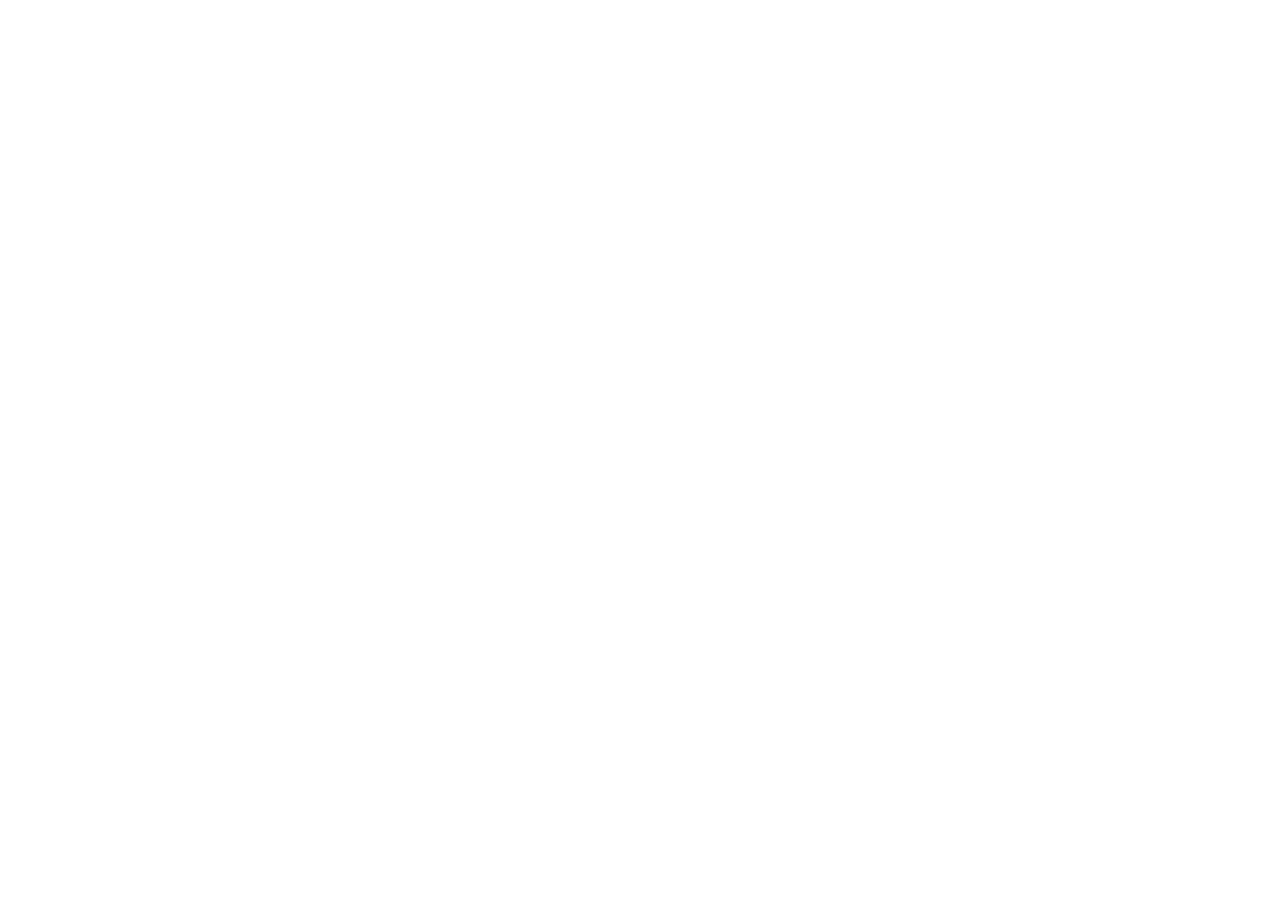
==== page2.html @ e28ee574 "first commit" ====
<html lang="en">
<head>
    <meta charset="UTF-8">
    <meta name="viewport" content="width=device-width, initial-scale=1.0">
    <title>Document</title>
    <link rel="stylesheet" href="page2.css">
</head>
<body>
    
</body>
</html>
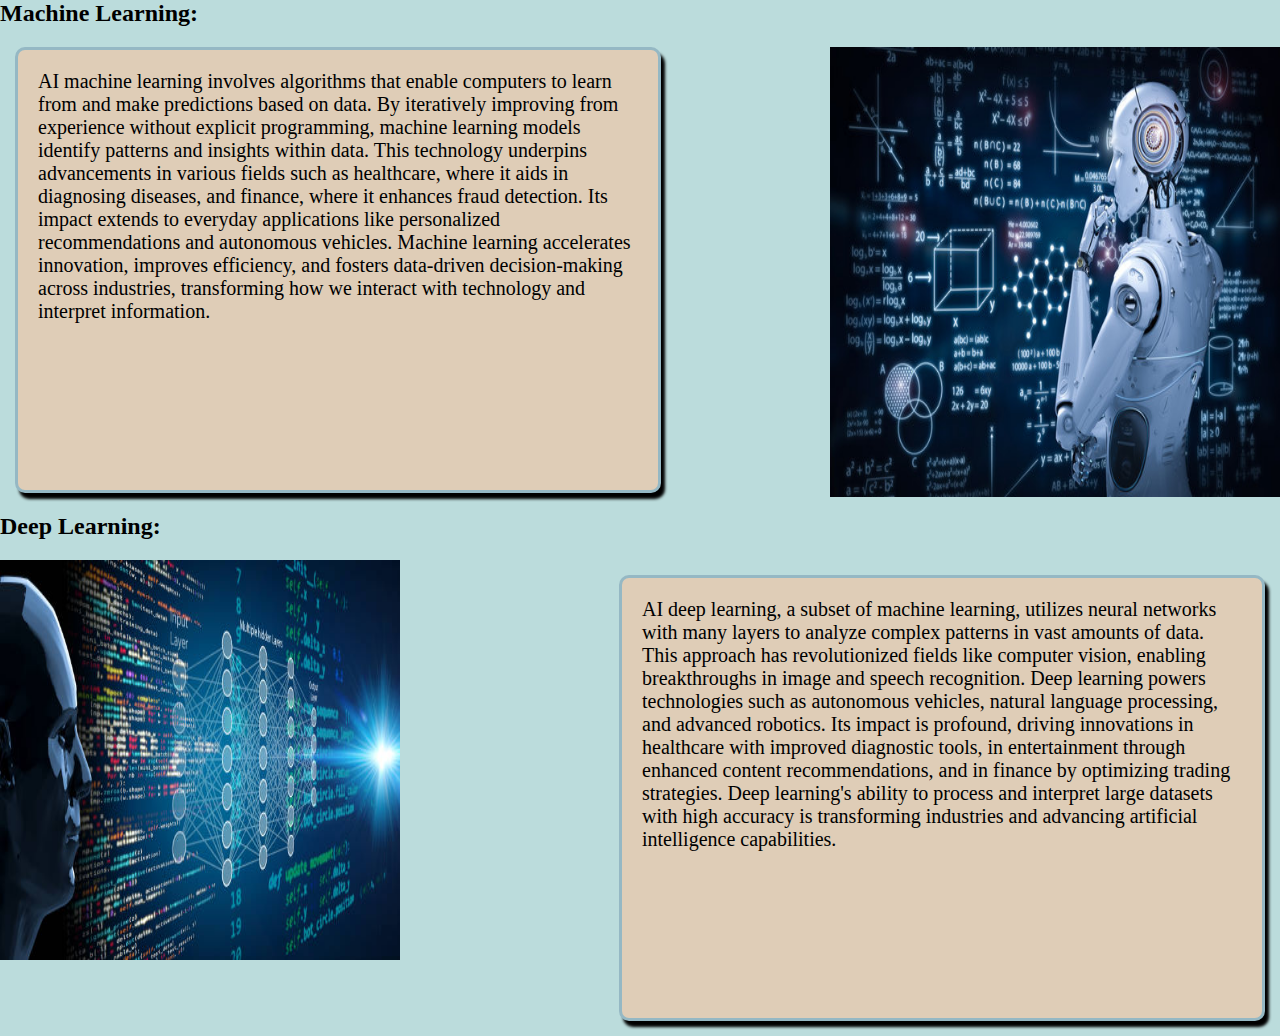
==== commit fba3e2b7: "Adding page 2" ====
--- a/page2.html
+++ b/page2.html
@@ -6,6 +6,26 @@
     <link rel="stylesheet" href="page2.css">
 </head>
 <body>
-    
+    <div class="top">
+        <h2>Machine Learning: </h2>
+        <img src="/machine learning.jpg" alt="">
+        <div class="content">
+            <p>
+            AI machine learning involves algorithms that enable computers to learn from and make predictions based on data. By iteratively improving from experience without explicit programming, machine learning models identify patterns and insights within data. This technology underpins advancements in various fields such as healthcare, where it aids in diagnosing diseases, and finance, where it enhances fraud detection. Its impact extends to everyday applications like personalized recommendations and autonomous vehicles. Machine learning accelerates innovation, improves efficiency, and fosters data-driven decision-making across industries, transforming how we interact with technology and interpret information.
+        </p>
+
+        </div>
+
+    </div>
+    <div class="bottom">
+        <h2>Deep Learning: </h2>
+        <img src="/deep learning.jpg" alt="">
+        <div class="content">
+            <p>
+                AI deep learning, a subset of machine learning, utilizes neural networks with many layers to analyze complex patterns in vast amounts of data. This approach has revolutionized fields like computer vision, enabling breakthroughs in image and speech recognition. Deep learning powers technologies such as autonomous vehicles, natural language processing, and advanced robotics. Its impact is profound, driving innovations in healthcare with improved diagnostic tools, in entertainment through enhanced content recommendations, and in finance by optimizing trading strategies. Deep learning's ability to process and interpret large datasets with high accuracy is transforming industries and advancing artificial intelligence capabilities.
+            </p>
+        </div>
+
+    </div>
 </body>
 </html>--- a/page2.css
+++ b/page2.css
@@ -0,0 +1,49 @@
+body{
+    margin: 0;
+    padding: 0;
+    background-color: rgb(187, 220, 220);
+}
+.top .content p {
+    border: 3px solid rgb(149, 184, 196);
+    background-color: rgb(223, 205, 183);
+    box-shadow: 4px 6px 3px;
+    margin: 15px;
+    padding: 20px;
+    border-radius: 10px;
+}
+.top img {
+    width: 450px;
+    height: 450px;
+    float: right;
+}
+.top .content p {
+    width: 600px;
+    height: 400;
+    font-size: 20;
+    display: flex;
+    grid-template-columns: repeat(2,1fr)
+}
+.bottom .content p {
+    border: 3px solid rgb(149, 184, 196);
+    background-color: rgb(223, 205, 183);
+    box-shadow: 4px 6px 3px;
+    margin: 15px;
+    padding: 20px;
+    border-radius: 10px;
+}
+.bottom img {
+    width: 400px;
+    height: 400px;
+    float: left;
+}
+.bottom .content p {
+    width: 600px;
+    height: 400;
+    font-size: 20;
+    display: flex;
+    grid-template-columns: repeat(2,1fr)
+
+}
+.bottom p{
+    float: right;
+}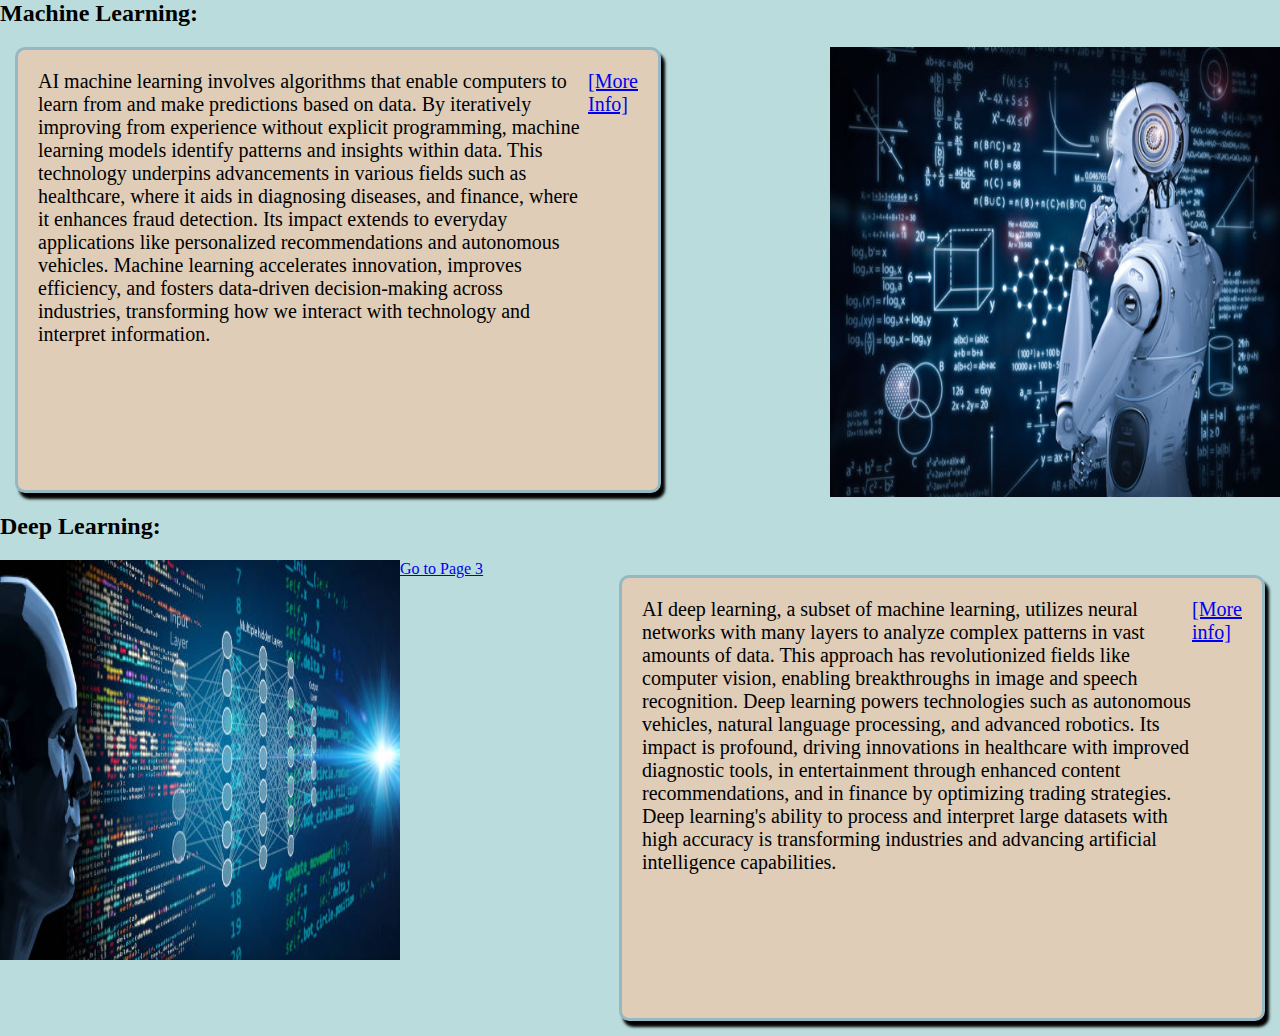
==== commit 7238ba84: "Adding reference" ====
--- a/page2.html
+++ b/page2.html
@@ -12,6 +12,7 @@
         <div class="content">
             <p>
             AI machine learning involves algorithms that enable computers to learn from and make predictions based on data. By iteratively improving from experience without explicit programming, machine learning models identify patterns and insights within data. This technology underpins advancements in various fields such as healthcare, where it aids in diagnosing diseases, and finance, where it enhances fraud detection. Its impact extends to everyday applications like personalized recommendations and autonomous vehicles. Machine learning accelerates innovation, improves efficiency, and fosters data-driven decision-making across industries, transforming how we interact with technology and interpret information.
+            <a href="https://en.wikipedia.org/wiki/Machine_learning">[More Info]</a>
         </p>
 
         </div>
@@ -22,10 +23,15 @@
         <img src="/deep learning.jpg" alt="">
         <div class="content">
             <p>
-                AI deep learning, a subset of machine learning, utilizes neural networks with many layers to analyze complex patterns in vast amounts of data. This approach has revolutionized fields like computer vision, enabling breakthroughs in image and speech recognition. Deep learning powers technologies such as autonomous vehicles, natural language processing, and advanced robotics. Its impact is profound, driving innovations in healthcare with improved diagnostic tools, in entertainment through enhanced content recommendations, and in finance by optimizing trading strategies. Deep learning's ability to process and interpret large datasets with high accuracy is transforming industries and advancing artificial intelligence capabilities.
+                AI deep learning, a subset of machine learning, utilizes neural networks with many layers to analyze complex patterns in vast amounts of data. This approach has revolutionized fields like computer vision, enabling breakthroughs in image and speech recognition. Deep learning powers technologies such as autonomous vehicles, natural language processing, and advanced robotics. Its impact is profound, driving innovations in healthcare with improved diagnostic tools, in entertainment through enhanced content recommendations, and in finance by optimizing trading strategies. Deep learning's ability to process and interpret large datasets with high accuracy is transforming industries and advancing artificial intelligence capabilities. <a href="https://en.wikipedia.org/wiki/Deep_learning">[More info]</a>
+
+                
             </p>
+            <a href="page3.html">Go to Page 3</a>
+            
         </div>
 
     </div>
+
 </body>
 </html>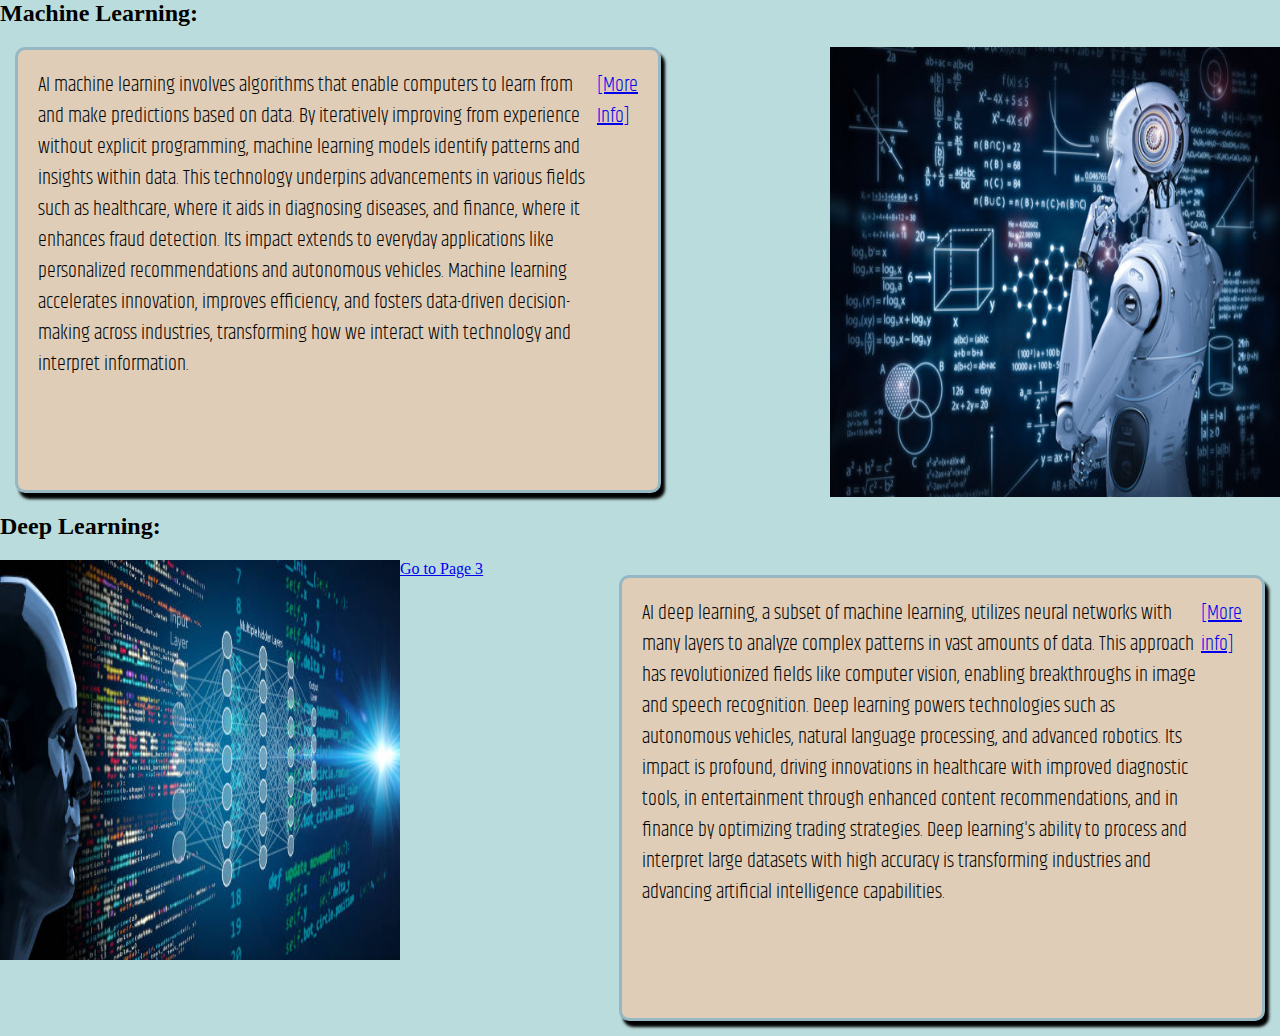
==== commit 79f25509: "Adding google font" ====
--- a/page2.html
+++ b/page2.html
@@ -4,8 +4,11 @@
     <meta name="viewport" content="width=device-width, initial-scale=1.0">
     <title>Document</title>
     <link rel="stylesheet" href="page2.css">
+    <link rel="preconnect" href="https://fonts.gstatic.com" crossorigin>
+<link href="https://fonts.googleapis.com/css2?family=Inter:wght@100..900&family=Khand:wght@300;400;500;600;700&family=Merriweather:ital,wght@0,300;0,400;0,700;0,900;1,300;1,400;1,700;1,900&family=Nunito+Sans:ital,opsz,wght@0,6..12,200..1000;1,6..12,200..1000&family=Poppins:ital,wght@0,100;0,200;0,300;0,400;0,500;0,600;0,700;0,800;0,900;1,100;1,200;1,300;1,400;1,500;1,600;1,700;1,800;1,900&display=swap" rel="stylesheet">
 </head>
 <body>
+    <!-- adding 2 classes one is going to contain heading,image and another is paragraph  -->
     <div class="top">
         <h2>Machine Learning: </h2>
         <img src="/machine learning.jpg" alt="">
@@ -16,7 +19,7 @@
         </p>
 
         </div>
-
+            <!-- adding 2 classes one is going to contain heading,image and another is paragraph  -->
     </div>
     <div class="bottom">
         <h2>Deep Learning: </h2>
@@ -27,6 +30,7 @@
 
                 
             </p>
+            <!-- creating link to  page3 -->
             <a href="page3.html">Go to Page 3</a>
             
         </div>
--- a/page2.css
+++ b/page2.css
@@ -1,8 +1,10 @@
+/* changing background colour */
 body{
     margin: 0;
     padding: 0;
     background-color: rgb(187, 220, 220);
 }
+/* adding style to 1st paragrap */
 .top .content p {
     border: 3px solid rgb(149, 184, 196);
     background-color: rgb(223, 205, 183);
@@ -11,11 +13,13 @@
     padding: 20px;
     border-radius: 10px;
 }
+/* working on 1st paragraph image */
 .top img {
     width: 450px;
     height: 450px;
     float: right;
 }
+/* working on 1st paragraph */
 .top .content p {
     width: 600px;
     height: 400;
@@ -23,6 +27,7 @@
     display: flex;
     grid-template-columns: repeat(2,1fr)
 }
+/* adiing style at 2nd paragraph */
 .bottom .content p {
     border: 3px solid rgb(149, 184, 196);
     background-color: rgb(223, 205, 183);
@@ -31,11 +36,13 @@
     padding: 20px;
     border-radius: 10px;
 }
+/* working on 2nd image */
 .bottom img {
     width: 400px;
     height: 400px;
     float: left;
 }
+/* working on 2nd paragraph */
 .bottom .content p {
     width: 600px;
     height: 400;
@@ -44,6 +51,19 @@
     grid-template-columns: repeat(2,1fr)
 
 }
+/* shifting 2nd paragraph to right side */
 .bottom p{
     float: right;
+}
+/* google font  */
+.top .content p{
+    font-family: "Khand", sans-serif;
+    font-weight: 300;
+    font-style: normal;
+}
+
+.bottom .content p{
+    font-family: "Khand", sans-serif;
+    font-weight: 300;
+    font-style: normal;
 }